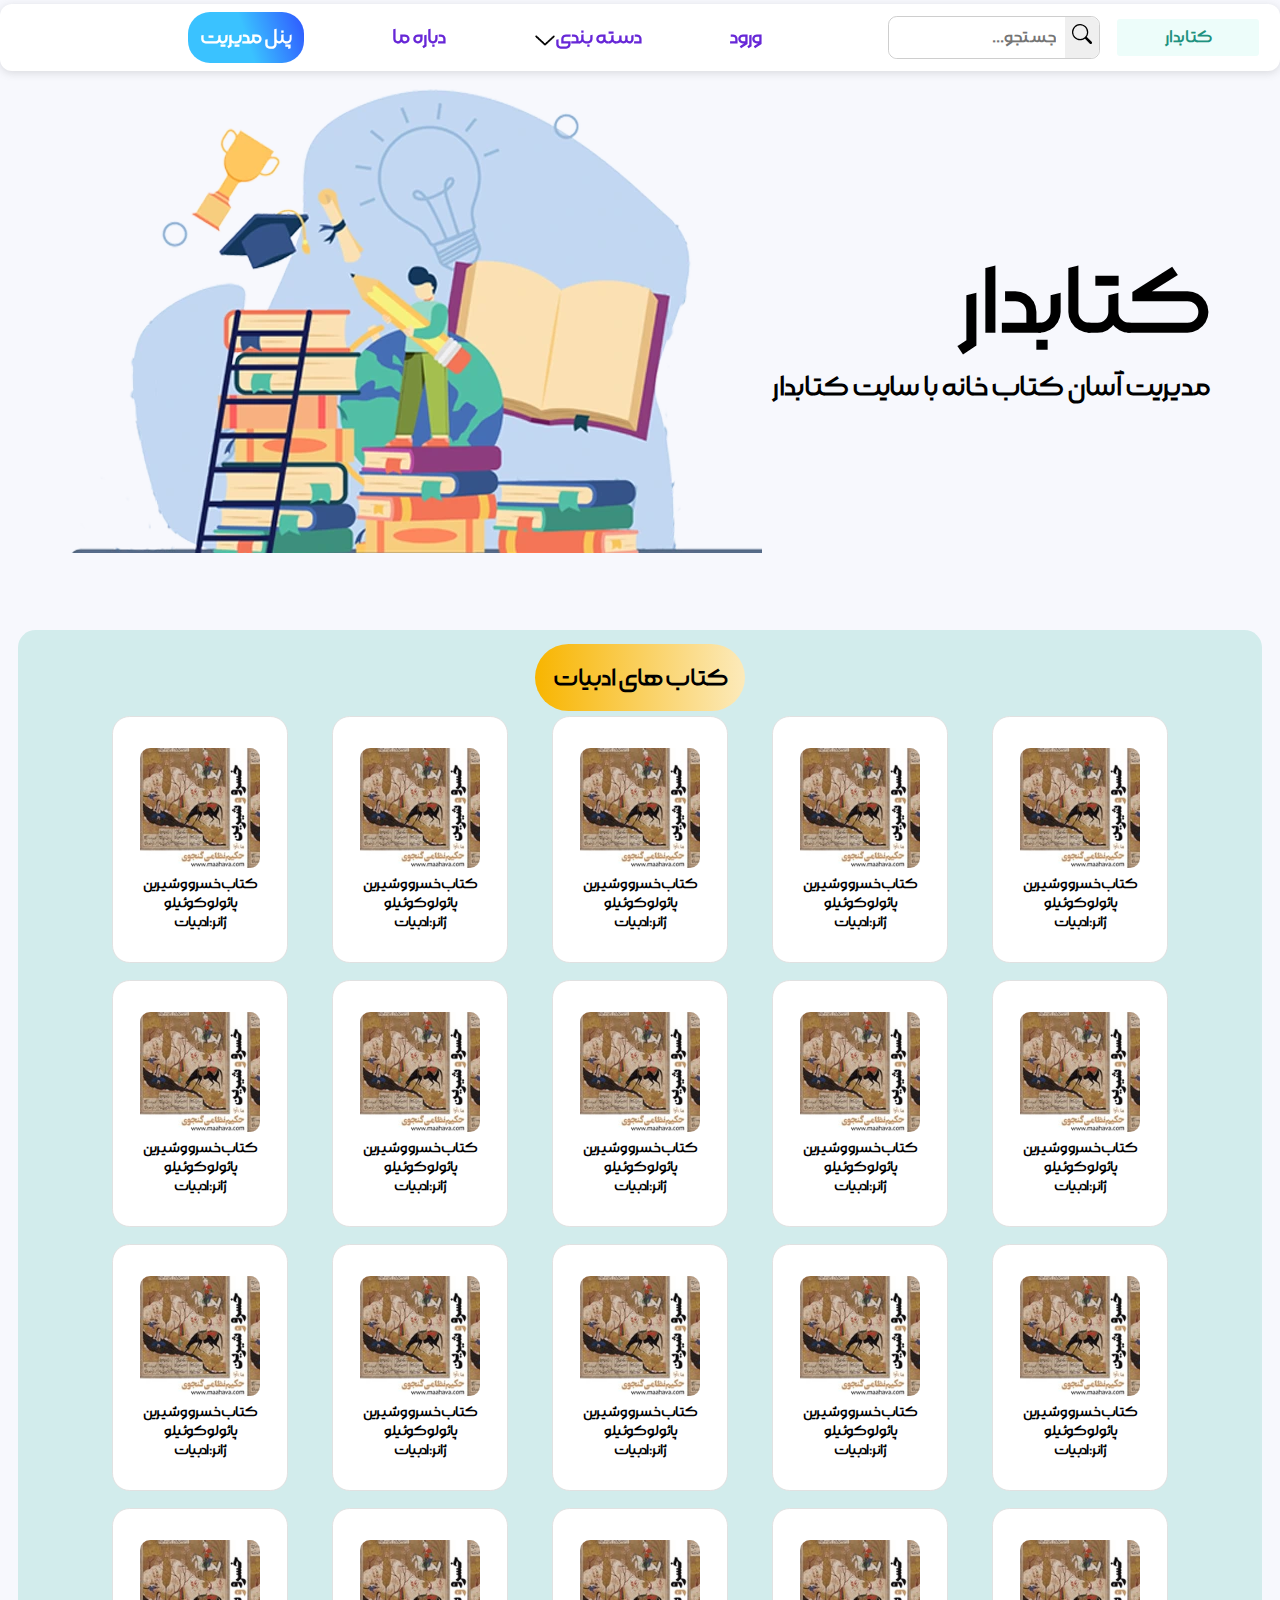
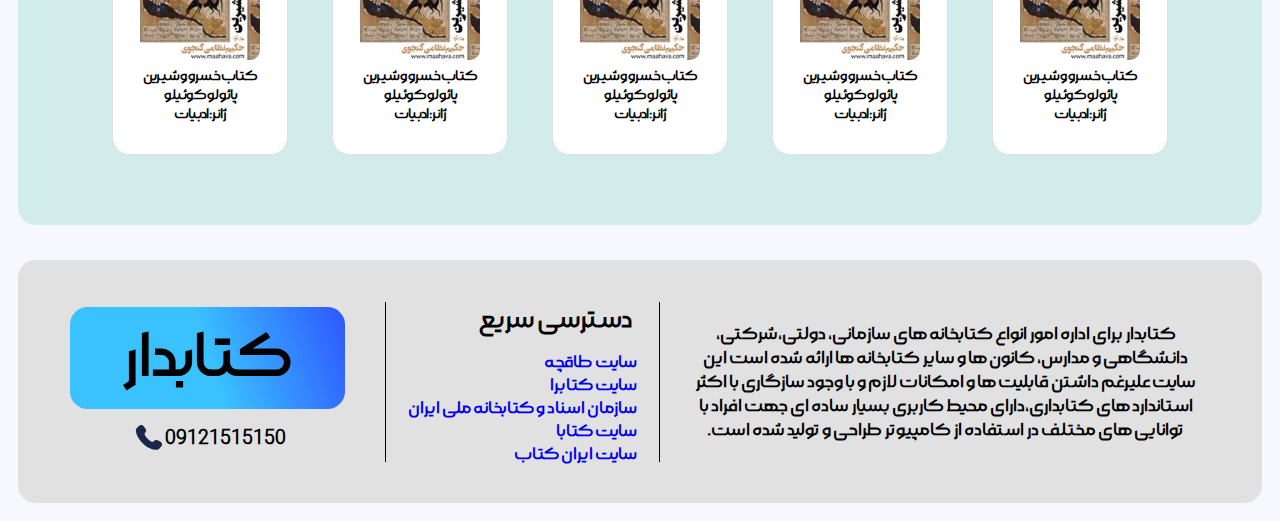
==== صفحه اصلی/seen/index.html @ 9a172f5e "ش" ====
<!DOCTYPE html>
<html lang="en">

<head>
    <meta charset="UTF-8">
    <meta http-equiv="X-UA-Compatible" content="IE=edge">
    <meta name="viewport" content="width=device-width, initial-scale=1.0">
    <title>Document</title>
    <link rel="stylesheet" href="css/style.css">
    <link rel="stylesheet" href="./font/font.css">
</head>

<body class=" body">

    <div class="container m">
        <div class="section_nav">
            <div class="left_nav d-flex sass align-items-center">
                <div class="section-log d-flex align-items-center">
                    <div class="box-img-log">
                        <!-- <img src="img/image.png" width="50" height="50" alt=""> -->
                    </div>

                </div>
            </div>
            <div class="center_nav">
                <ul class="d-flex gap-3rem align-items-center">
                    <li><a href="#" class="active">پنل مدیریت</a></li>

                    <!-- <li><a href="#">Messages</a></li> -->
                    <li><a class="aboutcolor" href="#">دباره ما</a></li>
                    <li onclick="image()" class="second aboutcolor">
                        دسته بندی
                        <div id="ganr">
                            <a href="#">تاریخی</a>
                            <a href="#">علمی</a>
                            <a href="#">فلسفه و منطق</a>
                            <a href="#">روانشناسی</a>
                            <a href="#">ادبیات </a>
                        </div>

                        <img id="img" width="21" height="17" src="./img/Screenshot 2024-12-16 193324.png" alt="">

                    </li>
                    <li><a class="aboutcolor" href="../صفحه ورود/index.html">ورود</a></li>

                </ul>
            </div>
            <div class="right_nav">
                <div class="icon">
                    <form class="icon_form">
                        <input type="text" placeholder="جستجو..." name="" id="">
                        <button class="button" type="reset">
                            <svg xmlns="http://www.w3.org/2000/svg" width="20" height="20" fill="currentColor"
                                class="bi bi-search" viewBox="0 0 16 16" id="IconChangeColor">
                                <path
                                    d="M11.742 10.344a6.5 6.5 0 1 0-1.397 1.398h-.001c.03.04.062.078.098.115l3.85 3.85a1 1 0 0 0 1.415-1.414l-3.85-3.85a1.007 1.007 0 0 0-.115-.1zM12 6.5a5.5 5.5 0 1 1-11 0 5.5 5.5 0 0 1 11 0z"
                                    id="mainIconPathAttribute" fill="#000000"></path>
                            </svg>

                        </button>
                    </form>
                </div>
                <div class="user_section">
                    <div class="status-connection">
                        کتابدار
                    </div>
                    <!-- <div class="profile_user">
                        <img src="img/team4.png" alt="">
                    </div> -->
                </div>
            </div>

            <div class="nav_mobile">
                <input type="checkbox" id="toggle_nav" hidden>
                <label for="toggle_nav" class="label_toggle_nav">
                    <span class="line line_top"></span>
                    <span class="line line_mid"></span>
                    <span class="line line_bottom"></span>
                </label>
                <ul class="list_nav_mobile">
                    <li><a href="#" class="active">پنل مدیریت</a></li>
                    <li><a href="#">Profile</a></li>

                    <li><a href="#">درباره ما</a></li>
                    <li><a href="../egister/registery.html">ثبت نام</a></li>
                </ul>
            </div>
        </div>
    </div>
    <div class="image m ">
        <div><img src="./img/1734184887346.webp" alt=""></div>
        <div>
            <h1 class="name">کتابدار</h1>
            <h1 class="tou">مدیریت آسان کتاب خانه با سایت کتابدار</h1>
        </div>
    </div>
    
    <div class="main m">
        <div class="ganr2">
            <h2><span>کتاب های ادبیات </span></h2>
            
        </div>

        <div>
            <div class="tarikhi">

                <div class="book khosroBook" >
                    <div><img src="./img/خسرو و شیرین .jpg" width="120" height="120" alt=""></div>
                    <div class="info">
                        <h4>کتاب خسرو و شیرین</h4>
                        <h4>پائولو کوئیلو</h4>
                        <h4>ژانر:ادبیات</h4>

                    </div>
                </div>
                
                <div class="book">
                    <div><img src="./img/خسرو و شیرین .jpg" width="120" height="120" alt=""></div>
                    <div class="info">
                        <h4>کتاب خسرو و شیرین</h4>
                        <h4>پائولو کوئیلو</h4>
                        <h4>ژانر:ادبیات</h4>

                    </div>
                </div>
                <div class="book">
                    <div><img src="./img/خسرو و شیرین .jpg" width="120" height="120" alt=""></div>
                    <div class="info">
                        <h4>کتاب خسرو و شیرین</h4>
                        <h4>پائولو کوئیلو</h4>
                        <h4>ژانر:ادبیات</h4>

                    </div>
                </div>
                <div class="book">
                    <div><img src="./img/خسرو و شیرین .jpg" width="120" height="120" alt=""></div>
                    <div class="info">
                        <h4>کتاب خسرو و شیرین</h4>
                        <h4>پائولو کوئیلو</h4>
                        <h4>ژانر:ادبیات</h4>

                    </div>
                </div>
                <div class="book">
                    <div><img src="./img/خسرو و شیرین .jpg" width="120" height="120" alt=""></div>
                    <div class="info">
                        <h4>کتاب خسرو و شیرین</h4>
                        <h4>پائولو کوئیلو</h4>
                        <h4>ژانر:ادبیات</h4>

                    </div>
                </div>
                <div class="book">
                    <div><img src="./img/خسرو و شیرین .jpg" width="120" height="120" alt=""></div>
                    <div class="info">
                        <h4>کتاب خسرو و شیرین</h4>
                        <h4>پائولو کوئیلو</h4>
                        <h4>ژانر:ادبیات</h4>

                    </div>
                </div>
                <div class="book">
                    <div><img src="./img/خسرو و شیرین .jpg" width="120" height="120" alt=""></div>
                    <div class="info">
                        <h4>کتاب خسرو و شیرین</h4>
                        <h4>پائولو کوئیلو</h4>
                        <h4>ژانر:ادبیات</h4>

                    </div>
                </div>
                <div class="book">
                    <div><img src="./img/خسرو و شیرین .jpg" width="120" height="120" alt=""></div>
                    <div class="info">
                        <h4>کتاب خسرو و شیرین</h4>
                        <h4>پائولو کوئیلو</h4>
                        <h4>ژانر:ادبیات</h4>

                    </div>
                </div>
                <div class="book">
                    <div><img src="./img/خسرو و شیرین .jpg" width="120" height="120" alt=""></div>
                    <div class="info">
                        <h4>کتاب خسرو و شیرین</h4>
                        <h4>پائولو کوئیلو</h4>
                        <h4>ژانر:ادبیات</h4>

                    </div>
                </div>
                <div class="book">
                    <div><img src="./img/خسرو و شیرین .jpg" width="120" height="120" alt=""></div>
                    <div class="info">
                        <h4>کتاب خسرو و شیرین</h4>
                        <h4>پائولو کوئیلو</h4>
                        <h4>ژانر:ادبیات</h4>

                    </div>
                </div>
                <div class="book">
                    <div><img src="./img/خسرو و شیرین .jpg" width="120" height="120" alt=""></div>
                    <div class="info">
                        <h4>کتاب خسرو و شیرین</h4>
                        <h4>پائولو کوئیلو</h4>
                        <h4>ژانر:ادبیات</h4>

                    </div>
                </div>
                <div class="book">
                    <div><img src="./img/خسرو و شیرین .jpg" width="120" height="120" alt=""></div>
                    <div class="info">
                        <h4>کتاب خسرو و شیرین</h4>
                        <h4>پائولو کوئیلو</h4>
                        <h4>ژانر:ادبیات</h4>

                    </div>
                </div>
                <div class="book">
                    <div><img src="./img/خسرو و شیرین .jpg" width="120" height="120" alt=""></div>
                    <div class="info">
                        <h4>کتاب خسرو و شیرین</h4>
                        <h4>پائولو کوئیلو</h4>
                        <h4>ژانر:ادبیات</h4>

                    </div>
                </div>
                <div class="book">
                    <div><img src="./img/خسرو و شیرین .jpg" width="120" height="120" alt=""></div>
                    <div class="info">
                        <h4>کتاب خسرو و شیرین</h4>
                        <h4>پائولو کوئیلو</h4>
                        <h4>ژانر:ادبیات</h4>

                    </div>
                </div>
                <div class="book">
                    <div><img src="./img/خسرو و شیرین .jpg" width="120" height="120" alt=""></div>
                    <div class="info">
                        <h4>کتاب خسرو و شیرین</h4>
                        <h4>پائولو کوئیلو</h4>
                        <h4>ژانر:ادبیات</h4>

                    </div>
                </div>
                <div class="book">
                    <div><img src="./img/خسرو و شیرین .jpg" width="120" height="120" alt=""></div>
                    <div class="info">
                        <h4>کتاب خسرو و شیرین</h4>
                        <h4>پائولو کوئیلو</h4>
                        <h4>ژانر:ادبیات</h4>

                    </div>
                </div>
                <div class="book">
                    <div><img src="./img/خسرو و شیرین .jpg" width="120" height="120" alt=""></div>
                    <div class="info">
                        <h4>کتاب خسرو و شیرین</h4>
                        <h4>پائولو کوئیلو</h4>
                        <h4>ژانر:ادبیات</h4>

                    </div>
                </div>
                <div class="book">
                    <div><img src="./img/خسرو و شیرین .jpg" width="120" height="120" alt=""></div>
                    <div class="info">
                        <h4>کتاب خسرو و شیرین</h4>
                        <h4>پائولو کوئیلو</h4>
                        <h4>ژانر:ادبیات</h4>

                    </div>
                </div>
                <div class="book">
                    <div><img src="./img/خسرو و شیرین .jpg" width="120" height="120" alt=""></div>
                    <div class="info">
                        <h4>کتاب خسرو و شیرین</h4>
                        <h4>پائولو کوئیلو</h4>
                        <h4>ژانر:ادبیات</h4>

                    </div>
                </div>
                <div class="book">
                    <div><img src="./img/خسرو و شیرین .jpg" width="120" height="120" alt=""></div>
                    <div class="info">
                        <h4>کتاب خسرو و شیرین</h4>
                        <h4>پائولو کوئیلو</h4>
                        <h4>ژانر:ادبیات</h4>

                    </div>
                </div>


            </div>
        </div>
        
    </div>
    <div dir="rtl" class="footer m">


        <div class="link">
            <div>
                <h4 class="footerabout">کتابدار برای اداره امور انواع کتابخانه های سازمانی، دولتی،شرکتی، دانشگاهی و
                    مدارس، کانون ها و سایر کتابخانه ها ارائه شده است این سایت علیرغم داشتن قابلیت ها و امکانات لازم و با
                    وجود سازگاری با اکثر استاندارد های کتابداری،دارای محیط کاربری بسیار ساده ای جهت افراد با توانایی های
                    مختلف در استفاده از کامپیوتر طراحی و تولید شده است.</h4>
            </div>
            <div class="khat"></div>
            <div>
                <ul>
                    <h2>دسترسی سریع</h2>
                    <li><a href="https://taaghche.com/">سایت طاقچه</a></li>
                    <li><a href="https://www.ketabrah.ir/">سایت کتابرا</a></li>
                    <li><a href="https://www.nlai.ir/">سازمان اسناد و کتابخانه ملی ایران</a></li>
                    <li><a href="https://ketabaa.ir/">سایت کتابا</a></li>
                    <li><a href="https://www.iranketab.ir/">سایت ایران کتاب</a></li>
                </ul>
            </div>
            <div class="khat"></div>
            <div>
                <div class="ketabdar">کتابدار</div>
                <div id="tell">
                    <?xml version="1.0" encoding="utf-8"?><!-- Uploaded to: SVG Repo, www.svgrepo.com, Generator: SVG Repo Mixer Tools -->
                    <svg width="35px" height="35px" viewBox="0 0 24 24" fill="none" xmlns="http://www.w3.org/2000/svg">
                        <path
                            d="M16.5562 12.9062L16.1007 13.359C16.1007 13.359 15.0181 14.4355 12.0631 11.4972C9.10812 8.55901 10.1907 7.48257 10.1907 7.48257L10.4775 7.19738C11.1841 6.49484 11.2507 5.36691 10.6342 4.54348L9.37326 2.85908C8.61028 1.83992 7.13596 1.70529 6.26145 2.57483L4.69185 4.13552C4.25823 4.56668 3.96765 5.12559 4.00289 5.74561C4.09304 7.33182 4.81071 10.7447 8.81536 14.7266C13.0621 18.9492 17.0468 19.117 18.6763 18.9651C19.1917 18.9171 19.6399 18.6546 20.0011 18.2954L21.4217 16.883C22.3806 15.9295 22.1102 14.2949 20.8833 13.628L18.9728 12.5894C18.1672 12.1515 17.1858 12.2801 16.5562 12.9062Z"
                            fill="#1C274C" />
                    </svg>
                    <div>
                        09121515150
                    </div>
                </div>
            </div>
        </div>
    </div>
    <div class="book_information">
        <div class="information">
            <h1>تاریخ بیهقی</h1>
            <h2>نام کتاب : تاریخ بیهقی</h2>
            <h2>نویسنده : ابوالفضل بیهقی</h2>
            <h2>تعداد صفحات : ۲۰۰</h2>
            <h2>انتشارات:انتشارات نیستان هنر</h2>
            <h2>دسته‌بندی:داستان تاریخی، تاریخ ایران پس از اسلام</h2>
        </div>
        <div class="login-img">
            <img src="img/خسرو و شیرین .jpg" width="200" height="200" alt="">
        </div>
    </div>
    <script src="./javascript/script.js"></script>
</body>

</html>
---- صفحه اصلی/seen/css/style.css ----
* {
    margin: 0;
    padding: 0;
    box-sizing: border-box;
    font-family: "moraba";
    font-weight: bold;
    font-size: 1.1rem;
}

.center_nav ul li a,
ul {
    font-size: 1.3rem;
}

.center_nav ul li {
    font-size: 1.3rem;
}

#ganr {
    opacity: 0%;
}

.genra {
    position: relative;
}

.genra:hover div {
    opacity: 100%;
}

.genra div {
    position: absolute;
    margin-top: .2rem;
    opacity: 0;
    display: flex;
    pointer-events: visible;
    visibility: collapse;
    justify-content: space-between;
    flex-direction: column;

}

.ul-color a {
    direction: rtl;
    padding: .5rem;
    border-radius: 1rem;
    margin-bottom: 1rem;
}

.ul-color {
    background-color: #fff;
    box-shadow: 10px 10px 12px rgba(0, 0, 0, 0.1);
}

.genra div a {
    margin-bottom: .2rem;
}



.body {
    font-family: Arial, Helvetica, sans-serif;
    background-color: #f7f8fd;
}


a {

    text-decoration: none;
}

ul {
    list-style-type: none;
}

.container {
    max-width: 1300px;
    margin: 0 auto;
    position: fixed;
    right: 0;
    top: 0;
    left: 0;
}

.active {
    background-image: linear-gradient(71deg, #3ac2ff 50%, #2f56ff);
    color: #fff;
    padding: 12px;
    border-radius: 22px;
    font-weight: bold;
}

.image {
    display: flex;
    justify-content: space-between;
    align-items: center;
    margin: 5rem 4rem 4rem 4rem;
    /* gap: 16rem; */
    direction: rtl;
    flex-direction: row-reverse;
}

.button {
    padding: 7px;
    outline: none;
    border: none;
    /* background: rgb(161, 226, 239); */
    border-start-start-radius: .5rem;
    border-end-start-radius: .5rem;
}

.icon_form {
    display: flex;
    align-items: center;

    flex-direction: row-reverse;
}

.icon_form input {
    outline: none;
    border: none;
    padding: .5rem;
    /* background: rgb(161, 226, 239); */
    border-start-end-radius: .5rem;
    border-end-end-radius: .5rem;
    width: 10rem;
}

.section_nav {
    display: flex;
    align-items: center;
    justify-content: space-between;
    flex-direction: row-reverse;
    width: 100%;
    background-color: #fff;
    margin-top: .25rem;
    border-radius: 12px;
    box-shadow: 0 2px 8px 0 rgba(99, 99, 99, 0.2);
    padding: 12px 12px;
    /* flex-wrap: wrap; */
    direction: rtl;
}

.left_nav {
    height: 100%;
}

.box-img-log {
    min-width: 50px;
}

.gap-3rem {
    gap: 5rem;
}

.d-flex {
    display: flex;
}

.align-items-center {
    align-items: center;

}


.center_nav ul {
    justify-content: space-between;
    height: 100%;
    flex-direction: row-reverse;
}

.right_nav {
    justify-content: end;
    display: flex;
    align-items: center;
    flex-direction: row-reverse;
    /* justify-content: space-between; */
    /* gap: 2rem; */
}

.group_icon {
    gap: 2.5rem;
    display: flex;
    margin-right: 2rem;
}

.user_section {
    display: flex;
    align-items: center;
    gap: 1rem;
    padding-right: .5rem;
}

.status-connection {
    width: 142px;
    background-color: #edfdfa;
    padding: 0.4rem;
    border-radius: 3px;
    text-align: center;
    color: #1f927f;

}

.name {
    font-size: 6rem;
}

.tou {
    font-size: 1.8rem;
}

.icon {
    border: .5px solid #cecece;
    margin-right: 1rem;
    border-radius: .5rem;
    direction: rtl;
}


#toggle_nav:checked+label+ul {
    transform: translateX(0);
    -webkit-transform: translateX(0);
    -moz-transform: translateX(0);
    -ms-transform: translateX(0);
    -o-transform: translateX(0);
}

#toggle_nav:checked+label span:first-child {
    transform: rotate(127deg);
    position: relative;
    top: -4px;
}

#toggle_nav:checked+label span.line_mid {
    transform: translateX(10px);
    opacity: 0;

}

#toggle_nav:checked+label span:last-child {
    position: relative;
    top: -15px;
    transform: rotate(58deg);

}

@media screen and (max-width:999px) {
    .box-img-log {
        min-width: 36px;
    }

    /* .section-log {
        font-size: 0.9rem;
    } */

    .center_nav ul li a {
        font-size: 1.4rem;
    }

    .active {
        padding: 6px;
    }

    .group_icon a svg {
        width: 13px;
    }

    .status-connection {
        width: 57px;
        padding: 0.2rem;
        font-size: 0.8rem;
    }

    .profile_user {
        width: 40px;
        height: 40px;
    }

    .section_nav {
        grid-template-columns: 3% 42% 24%;
    }
}

@media screen and (min-width:770px) {
    .nav_mobile {
        display: none;
    }

}

@media screen and (max-width:770px) {
    .center_nav {
        display: none;
    }

    .icon_form input {
        width: 22rem;
    }

    .box-img-log {
        min-width: 27px;
    }


    .group_icon a svg {
        width: 10px;
    }

    .group_icon {
        gap: 1.4rem;
        margin-right: 1rem;
    }

    .status-connection {
        width: 46px;
        /* font-size: 0.5rem; */
    }

    .section_nav {
        padding: 1rem;
    }

    .list_nav_mobile {
        position: fixed;
        left: 0;
        background-color: #fff;
        height: 100%;
        top: 0;
        width: 150px;
        transform: translateX(-350px);
        transition: all 250ms ease-out;

        padding: 1rem 0 1rem 1rem;
        display: flex;
        flex-direction: column;
        justify-content: flex-start;
        gap: 2.5rem;
        text-align: left;
        overflow-x: hidden;
    }

    .line {
        border-bottom: 2px solid;
        width: 14px;
        display: block;
        margin-bottom: 3px;
        transition: all 260ms ease-out;

    }

    .section_nav {
        grid-template-columns: 3% 89% 3%;
    }

    .label_toggle_nav {
        position: relative;

    }
}

@media screen and (max-width:860px) {
    .center_nav ul li a {
        font-size: 1rem;
    }
}

@media screen and (max-width:600px) {
    .icon_form input {
        width: 15rem;
    }
}

@media screen and (max-width:500px) {
    .icon_form input {
        width: 8rem;
    }
}

@media screen and (max-width:375px) {
    .icon_form input {
        width: 6rem;
    }
}

@media screen and (max-width:320px) {
    .icon_form input {
        width: 4.5rem;
    }
}

@media screen and (max-width:1134px) {
    .gap-3rem {
        gap: 3rem;
    }
}

@media screen and (max-width:376px) {
    .sass {
        display: none;
    }

    .icon_form input {
        width: 12rem;
    }
}

@media screen and (max-width:321px) {
    .icon_form input {
        width: 8rem;
    }
}


.main {
    margin-top: 5rem;
    direction: rtl;
    display: flex;
    flex-direction: column;
    align-items: center;
    justify-content: center;
    height: auto;

}

.tarikhi {
    display: flex;
    width: 60rem;
    height: auto;
    margin-bottom: 4rem;
    align-items: center;
    flex-wrap: wrap;
    gap: 1rem;
    justify-content: space-between;
}

.siyasi {
    width: 60rem;
    height: 15rem;
    margin-bottom: 4rem;

}

.elmi {
    width: 60rem;
    height: 15rem;
    margin-bottom: 4rem;

}

.book {
    background-color: #fff;
    width: 10rem;
    height: 14rem;
    border-radius: 1rem;
    border: .5px solid #e1e1e1;
    display: flex;
    flex-direction: column;
    align-items: center;

    justify-content: center;
    transition: all 200ms ease-in-out;
}

.book:hover {
    background-color: #a7b5f0;
}

.book div img {
    border-radius: 10px;
}

.info h4 {
    font-size: 16px;
    transition: all 200ms ease-in-out;
    text-align: center;
}

.book:hover .info h4 {
    font-size: 17px;
}

.star {
    display: flex;
    justify-content: center;
    align-items: center;
}

.ganr2 {
    display: flex;
    align-items: center;
    justify-content: space-between;
    margin-bottom: 1rem;
}

.ganr2 h2 span {
    background-image: linear-gradient(to right, #f8b500, #fceabb);
    margin-bottom: 3rem;
    padding: 1rem;
    border-radius: 2rem;
    font-size: 27px;

}











.ketabdar {
    font-size: 4rem;
    background-image: linear-gradient(71deg, #3ac2ff 50%, #2f56ff);
    padding: .5rem 3rem;
    border-radius: 1rem;
    margin: 0 1rem;
}

.footer {
    margin: 0 1rem 1rem;
    background-color: #e1e1e1;
    border-radius: 1rem;
    padding: 2rem;
}


.footerabout {
    text-align: center;
    margin-top: 1rem;
    margin-bottom: 1rem;
    margin-right: 1rem;
    width: 30rem;
    font-size: 20px;
    color: #000;
    padding: .5rem;
    transition: all 500ms ease-in-out;
    border-radius: .25rem;
    /* word-spacing: 4px; */
    /* line-height: 37px; */
}

#ganr {
    transition: all 500ms ease-in-out;
}

#img {
    transition: all 500ms ease;
}

.footerabout:hover {
    background-color: #9bccf4;
    color: #000;
}

.khat {
    width: 1px;
    height: 160px;
    background-color: black;
}

.link {
    display: flex;
    align-items: center;
    justify-content: space-between;
}

.link div ul h2 {
    margin-bottom: .5rem;
    font-size: 1.7rem;
}

.main {
    background-color: #d2ecec;
    padding-top: 1.5rem;
    border-radius: 1rem;
    margin: 2rem 1rem;
}

#tell {
    display: flex;
    align-items: center;
    flex-direction: row-reverse;
    justify-content: center;
    margin-top: .75rem;
}



.second {
    display: flex;
    align-items: center;
    cursor: pointer;

}

.second div {
    background-color: #9bccf4;
    display: flex;
    flex-direction: column;
    position: absolute;
    top: 60px;
    right: 625px;
    padding: 0 .5rem 0 2rem;
    border-radius: .5rem;

}

.aboutcolor {
    color: #6727d7;
}




.book_information {
    /* background-color: goldenrod; */
    width: 54%;
    max-width: 1200px;
    height: 430px;
    display: none;
    align-items: center;
    border-radius: 20px;
    border: 5px solid #fff;
    overflow: hidden;
}

.book_information div {
    width: 70%;
    height: 100%;
    display: flex;
    align-items: center;
    justify-content: center;
    flex-direction: column;
    /* background-color: rgb(0, 0, 0 , -0.4); */
}

.book_information form h1 {
    color: #FFF;
    margin-bottom: 3rem;
}

.login-img {
    width: 30%;
    display: flex;
    align-items: center;
    justify-content: center;
    height: 100%;
    /* background-color: #fff; */
}

.login-img img {
    object-fit: cover;
    border-radius: 1rem;
}

.book_information .information h1,
h2 {
    /* background-color: #FFF; */
    border-radius: .25rem;
    padding: 5px;
    font-size: 18px;
}

.book_information .information h1 {
    font-size: 30px;
}

.book_information .information {
    gap: 1rem;
}

.information {

    margin-right: 1.5rem;
}

.bodyA {

    background-image: url(../img/image.jpg);
    width: 100%;
    background-size: cover;
    background-position: 0 40%;
    background-repeat: no-repeat;
    background-origin: border-box;
    background-clip: border-box;
    box-sizing: border-box;

    background-attachment: fixed;
    display: flex;
    align-items: center;
    justify-content: center;
    height: 100vh;



}
---- صفحه اصلی/seen/font/font.css ----
@font-face {
    font-family: "Dana";
    src: url(./Dana/woff2/DanaFaNum-Medium.woff2);
}
@font-face {
    font-family: "moraba";
    src: url(./Morabba/woff2/Morabba-Light.woff2);
}
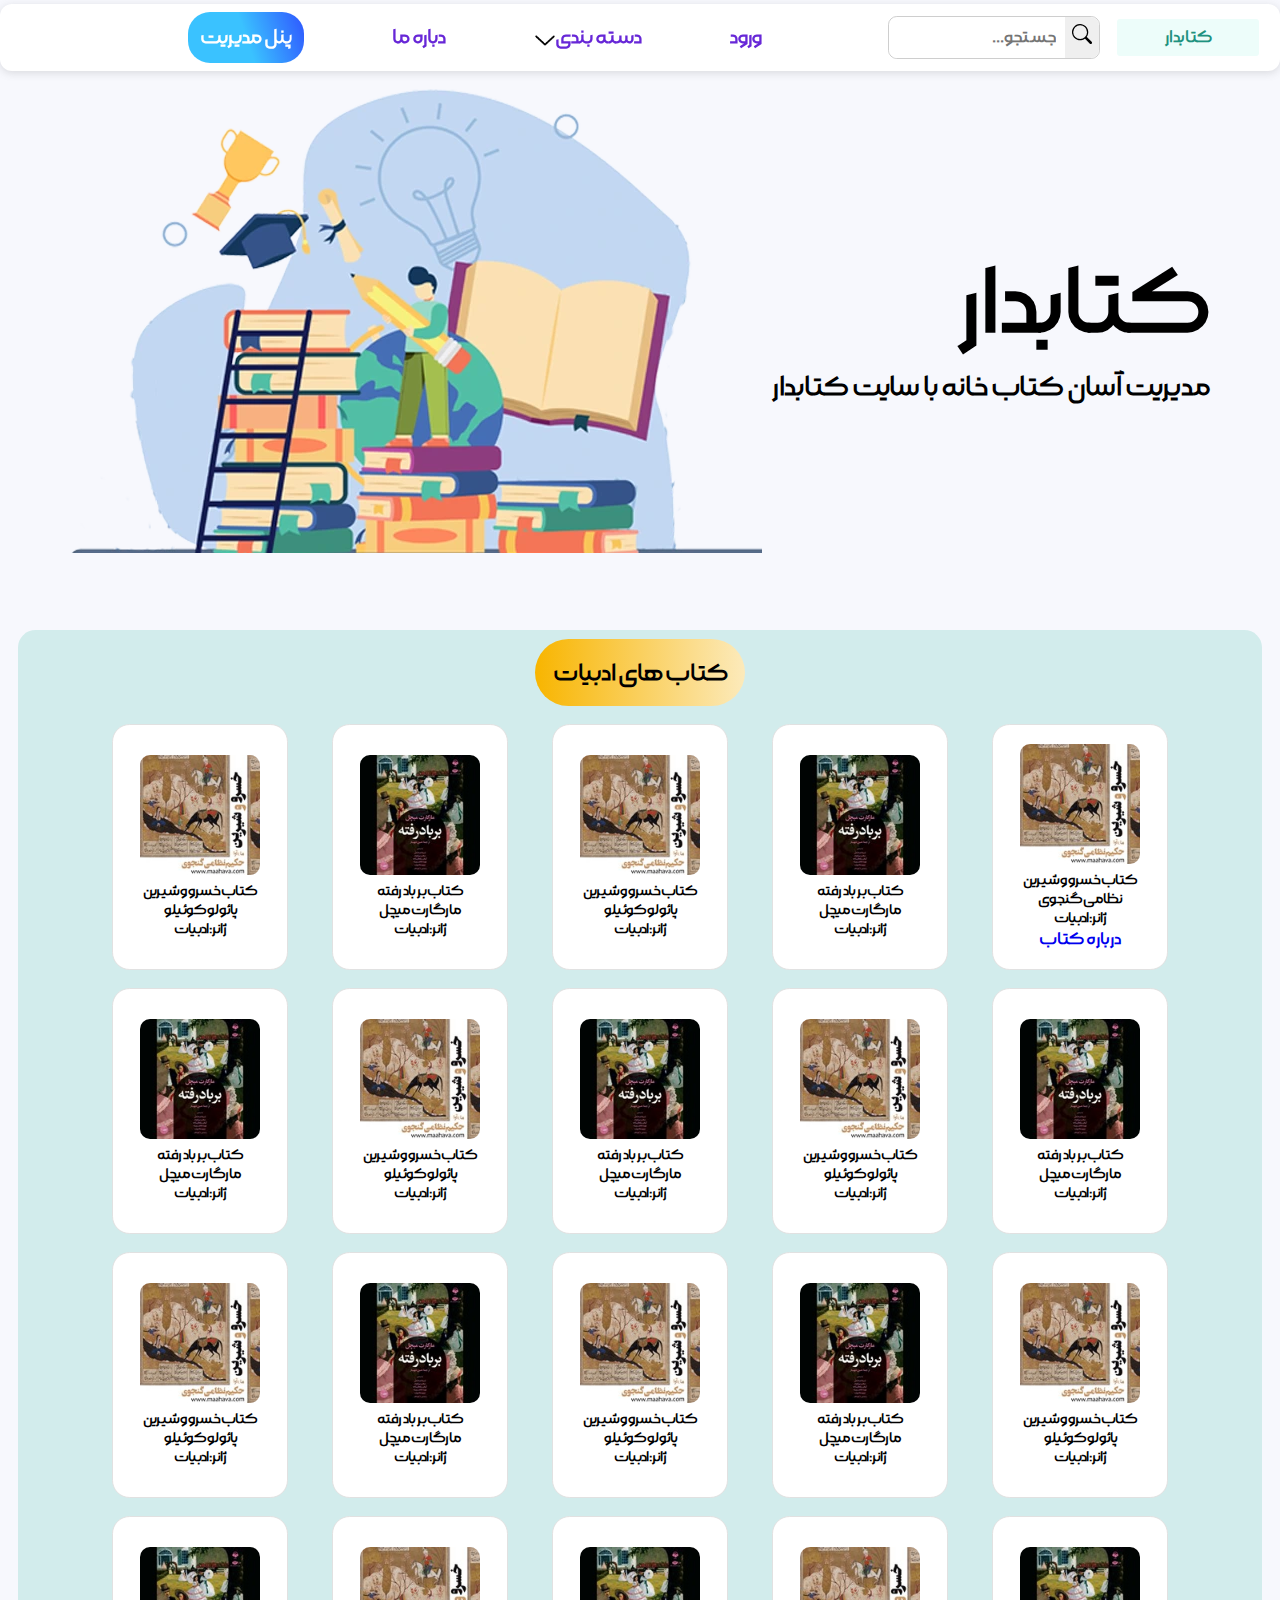
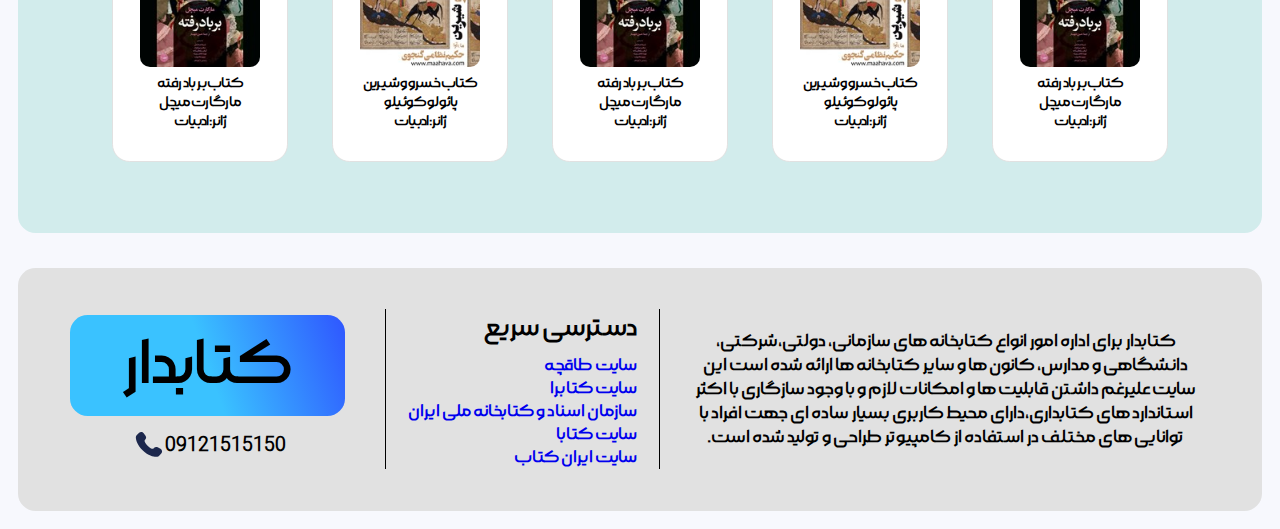
==== commit eb14e396: "html-css" ====
--- a/صفحه اصلی/seen/index.html
+++ b/صفحه اصلی/seen/index.html
@@ -94,202 +94,202 @@
             <h1 class="tou">مدیریت آسان کتاب خانه با سایت کتابدار</h1>
         </div>
     </div>
-    
+
     <div class="main m">
         <div class="ganr2">
             <h2><span>کتاب های ادبیات </span></h2>
-            
+
         </div>
 
         <div>
             <div class="tarikhi">
 
-                <div class="book khosroBook" >
-                    <div><img src="./img/خسرو و شیرین .jpg" width="120" height="120" alt=""></div>
-                    <div class="info">
-                        <h4>کتاب خسرو و شیرین</h4>
-                        <h4>پائولو کوئیلو</h4>
-                        <h4>ژانر:ادبیات</h4>
-
-                    </div>
-                </div>
-                
-                <div class="book">
-                    <div><img src="./img/خسرو و شیرین .jpg" width="120" height="120" alt=""></div>
-                    <div class="info">
-                        <h4>کتاب خسرو و شیرین</h4>
-                        <h4>پائولو کوئیلو</h4>
-                        <h4>ژانر:ادبیات</h4>
-
-                    </div>
-                </div>
-                <div class="book">
-                    <div><img src="./img/خسرو و شیرین .jpg" width="120" height="120" alt=""></div>
-                    <div class="info">
-                        <h4>کتاب خسرو و شیرین</h4>
-                        <h4>پائولو کوئیلو</h4>
-                        <h4>ژانر:ادبیات</h4>
-
-                    </div>
-                </div>
-                <div class="book">
-                    <div><img src="./img/خسرو و شیرین .jpg" width="120" height="120" alt=""></div>
-                    <div class="info">
-                        <h4>کتاب خسرو و شیرین</h4>
-                        <h4>پائولو کوئیلو</h4>
-                        <h4>ژانر:ادبیات</h4>
-
-                    </div>
-                </div>
-                <div class="book">
-                    <div><img src="./img/خسرو و شیرین .jpg" width="120" height="120" alt=""></div>
-                    <div class="info">
-                        <h4>کتاب خسرو و شیرین</h4>
-                        <h4>پائولو کوئیلو</h4>
-                        <h4>ژانر:ادبیات</h4>
-
-                    </div>
-                </div>
-                <div class="book">
-                    <div><img src="./img/خسرو و شیرین .jpg" width="120" height="120" alt=""></div>
-                    <div class="info">
-                        <h4>کتاب خسرو و شیرین</h4>
-                        <h4>پائولو کوئیلو</h4>
-                        <h4>ژانر:ادبیات</h4>
-
-                    </div>
-                </div>
-                <div class="book">
-                    <div><img src="./img/خسرو و شیرین .jpg" width="120" height="120" alt=""></div>
-                    <div class="info">
-                        <h4>کتاب خسرو و شیرین</h4>
-                        <h4>پائولو کوئیلو</h4>
-                        <h4>ژانر:ادبیات</h4>
-
-                    </div>
-                </div>
-                <div class="book">
-                    <div><img src="./img/خسرو و شیرین .jpg" width="120" height="120" alt=""></div>
-                    <div class="info">
-                        <h4>کتاب خسرو و شیرین</h4>
-                        <h4>پائولو کوئیلو</h4>
-                        <h4>ژانر:ادبیات</h4>
-
-                    </div>
-                </div>
-                <div class="book">
-                    <div><img src="./img/خسرو و شیرین .jpg" width="120" height="120" alt=""></div>
-                    <div class="info">
-                        <h4>کتاب خسرو و شیرین</h4>
-                        <h4>پائولو کوئیلو</h4>
-                        <h4>ژانر:ادبیات</h4>
-
-                    </div>
-                </div>
-                <div class="book">
-                    <div><img src="./img/خسرو و شیرین .jpg" width="120" height="120" alt=""></div>
-                    <div class="info">
-                        <h4>کتاب خسرو و شیرین</h4>
-                        <h4>پائولو کوئیلو</h4>
-                        <h4>ژانر:ادبیات</h4>
-
-                    </div>
-                </div>
-                <div class="book">
-                    <div><img src="./img/خسرو و شیرین .jpg" width="120" height="120" alt=""></div>
-                    <div class="info">
-                        <h4>کتاب خسرو و شیرین</h4>
-                        <h4>پائولو کوئیلو</h4>
-                        <h4>ژانر:ادبیات</h4>
-
-                    </div>
-                </div>
-                <div class="book">
-                    <div><img src="./img/خسرو و شیرین .jpg" width="120" height="120" alt=""></div>
-                    <div class="info">
-                        <h4>کتاب خسرو و شیرین</h4>
-                        <h4>پائولو کوئیلو</h4>
-                        <h4>ژانر:ادبیات</h4>
-
-                    </div>
-                </div>
-                <div class="book">
-                    <div><img src="./img/خسرو و شیرین .jpg" width="120" height="120" alt=""></div>
-                    <div class="info">
-                        <h4>کتاب خسرو و شیرین</h4>
-                        <h4>پائولو کوئیلو</h4>
-                        <h4>ژانر:ادبیات</h4>
-
-                    </div>
-                </div>
-                <div class="book">
-                    <div><img src="./img/خسرو و شیرین .jpg" width="120" height="120" alt=""></div>
-                    <div class="info">
-                        <h4>کتاب خسرو و شیرین</h4>
-                        <h4>پائولو کوئیلو</h4>
-                        <h4>ژانر:ادبیات</h4>
-
-                    </div>
-                </div>
-                <div class="book">
-                    <div><img src="./img/خسرو و شیرین .jpg" width="120" height="120" alt=""></div>
-                    <div class="info">
-                        <h4>کتاب خسرو و شیرین</h4>
-                        <h4>پائولو کوئیلو</h4>
-                        <h4>ژانر:ادبیات</h4>
-
-                    </div>
-                </div>
-                <div class="book">
-                    <div><img src="./img/خسرو و شیرین .jpg" width="120" height="120" alt=""></div>
-                    <div class="info">
-                        <h4>کتاب خسرو و شیرین</h4>
-                        <h4>پائولو کوئیلو</h4>
-                        <h4>ژانر:ادبیات</h4>
-
-                    </div>
-                </div>
-                <div class="book">
-                    <div><img src="./img/خسرو و شیرین .jpg" width="120" height="120" alt=""></div>
-                    <div class="info">
-                        <h4>کتاب خسرو و شیرین</h4>
-                        <h4>پائولو کوئیلو</h4>
-                        <h4>ژانر:ادبیات</h4>
-
-                    </div>
-                </div>
-                <div class="book">
-                    <div><img src="./img/خسرو و شیرین .jpg" width="120" height="120" alt=""></div>
-                    <div class="info">
-                        <h4>کتاب خسرو و شیرین</h4>
-                        <h4>پائولو کوئیلو</h4>
-                        <h4>ژانر:ادبیات</h4>
-
-                    </div>
-                </div>
-                <div class="book">
-                    <div><img src="./img/خسرو و شیرین .jpg" width="120" height="120" alt=""></div>
-                    <div class="info">
-                        <h4>کتاب خسرو و شیرین</h4>
-                        <h4>پائولو کوئیلو</h4>
-                        <h4>ژانر:ادبیات</h4>
-
-                    </div>
-                </div>
-                <div class="book">
-                    <div><img src="./img/خسرو و شیرین .jpg" width="120" height="120" alt=""></div>
-                    <div class="info">
-                        <h4>کتاب خسرو و شیرین</h4>
-                        <h4>پائولو کوئیلو</h4>
-                        <h4>ژانر:ادبیات</h4>
-
-                    </div>
-                </div>
-
-
-            </div>
-        </div>
-        
+                <div class="book ">
+                    <div><img src="./img/خسرو و شیرین .jpg" width="120" height="120" alt=""></div>
+                    <div class="info">
+                        <h4>کتاب خسرو و شیرین</h4>
+                        <h4>نظامی گنجوی</h4>
+                        <h4>ژانر:ادبیات</h4>
+                        <h4><a href="./خسرو و شیرین/index.html">درباره کتاب</a></h4>
+                    </div>
+                </div>
+
+                <div class="book ">
+                    <div><img src="./img/بر باد رفته.jpg" width="120" height="120" alt=""></div>
+                    <div class="info">
+                        <h4>کتاب بر باد رفته</h4>
+                        <h4>مارگارت میچل</h4>
+                        <h4>ژانر:ادبیات</h4>
+
+                    </div>
+                </div>
+                <div class="book">
+                    <div><img src="./img/خسرو و شیرین .jpg" width="120" height="120" alt=""></div>
+                    <div class="info">
+                        <h4>کتاب خسرو و شیرین</h4>
+                        <h4>پائولو کوئیلو</h4>
+                        <h4>ژانر:ادبیات</h4>
+
+                    </div>
+                </div>
+                <div class="book">
+                    <div><img src="./img/بر باد رفته.jpg" width="120" height="120" alt=""></div>
+                    <div class="info">
+                        <h4>کتاب بر باد رفته</h4>
+                        <h4>مارگارت میچل</h4>
+                        <h4>ژانر:ادبیات</h4>
+
+                    </div>
+                </div>
+                <div class="book">
+                    <div><img src="./img/خسرو و شیرین .jpg" width="120" height="120" alt=""></div>
+                    <div class="info">
+                        <h4>کتاب خسرو و شیرین</h4>
+                        <h4>پائولو کوئیلو</h4>
+                        <h4>ژانر:ادبیات</h4>
+
+                    </div>
+                </div>
+                <div class="book">
+                    <div><img src="./img/بر باد رفته.jpg" width="120" height="120" alt=""></div>
+                    <div class="info">
+                        <h4>کتاب بر باد رفته</h4>
+                        <h4>مارگارت میچل</h4>
+                        <h4>ژانر:ادبیات</h4>
+
+                    </div>
+                </div>
+                <div class="book">
+                    <div><img src="./img/خسرو و شیرین .jpg" width="120" height="120" alt=""></div>
+                    <div class="info">
+                        <h4>کتاب خسرو و شیرین</h4>
+                        <h4>پائولو کوئیلو</h4>
+                        <h4>ژانر:ادبیات</h4>
+
+                    </div>
+                </div>
+                <div class="book">
+                    <div><img src="./img/بر باد رفته.jpg" width="120" height="120" alt=""></div>
+                    <div class="info">
+                        <h4>کتاب بر باد رفته</h4>
+                        <h4>مارگارت میچل</h4>
+                        <h4>ژانر:ادبیات</h4>
+
+                    </div>
+                </div>
+                <div class="book">
+                    <div><img src="./img/خسرو و شیرین .jpg" width="120" height="120" alt=""></div>
+                    <div class="info">
+                        <h4>کتاب خسرو و شیرین</h4>
+                        <h4>پائولو کوئیلو</h4>
+                        <h4>ژانر:ادبیات</h4>
+
+                    </div>
+                </div>
+                <div class="book">
+                    <div><img src="./img/بر باد رفته.jpg" width="120" height="120" alt=""></div>
+                    <div class="info">
+                        <h4>کتاب بر باد رفته</h4>
+                        <h4>مارگارت میچل</h4>
+                        <h4>ژانر:ادبیات</h4>
+
+                    </div>
+                </div>
+                <div class="book">
+                    <div><img src="./img/خسرو و شیرین .jpg" width="120" height="120" alt=""></div>
+                    <div class="info">
+                        <h4>کتاب خسرو و شیرین</h4>
+                        <h4>پائولو کوئیلو</h4>
+                        <h4>ژانر:ادبیات</h4>
+
+                    </div>
+                </div>
+                <div class="book">
+                    <div><img src="./img/بر باد رفته.jpg" width="120" height="120" alt=""></div>
+                    <div class="info">
+                        <h4>کتاب بر باد رفته</h4>
+                        <h4>مارگارت میچل</h4>
+                        <h4>ژانر:ادبیات</h4>
+
+                    </div>
+                </div>
+                <div class="book">
+                    <div><img src="./img/خسرو و شیرین .jpg" width="120" height="120" alt=""></div>
+                    <div class="info">
+                        <h4>کتاب خسرو و شیرین</h4>
+                        <h4>پائولو کوئیلو</h4>
+                        <h4>ژانر:ادبیات</h4>
+
+                    </div>
+                </div>
+                <div class="book">
+                    <div><img src="./img/بر باد رفته.jpg" width="120" height="120" alt=""></div>
+                    <div class="info">
+                        <h4>کتاب بر باد رفته</h4>
+                        <h4>مارگارت میچل</h4>
+                        <h4>ژانر:ادبیات</h4>
+
+                    </div>
+                </div>
+                <div class="book">
+                    <div><img src="./img/خسرو و شیرین .jpg" width="120" height="120" alt=""></div>
+                    <div class="info">
+                        <h4>کتاب خسرو و شیرین</h4>
+                        <h4>پائولو کوئیلو</h4>
+                        <h4>ژانر:ادبیات</h4>
+
+                    </div>
+                </div>
+                <div class="book">
+                    <div><img src="./img/بر باد رفته.jpg" width="120" height="120" alt=""></div>
+                    <div class="info">
+                        <h4>کتاب بر باد رفته</h4>
+                        <h4>مارگارت میچل</h4>
+                        <h4>ژانر:ادبیات</h4>
+
+                    </div>
+                </div>
+                <div class="book">
+                    <div><img src="./img/خسرو و شیرین .jpg" width="120" height="120" alt=""></div>
+                    <div class="info">
+                        <h4>کتاب خسرو و شیرین</h4>
+                        <h4>پائولو کوئیلو</h4>
+                        <h4>ژانر:ادبیات</h4>
+
+                    </div>
+                </div>
+                <div class="book">
+                    <div><img src="./img/بر باد رفته.jpg" width="120" height="120" alt=""></div>
+                    <div class="info">
+                        <h4>کتاب بر باد رفته</h4>
+                        <h4>مارگارت میچل</h4>
+                        <h4>ژانر:ادبیات</h4>
+
+                    </div>
+                </div>
+                <div class="book">
+                    <div><img src="./img/خسرو و شیرین .jpg" width="120" height="120" alt=""></div>
+                    <div class="info">
+                        <h4>کتاب خسرو و شیرین</h4>
+                        <h4>پائولو کوئیلو</h4>
+                        <h4>ژانر:ادبیات</h4>
+
+                    </div>
+                </div>
+                <div class="book">
+                    <div><img src="./img/بر باد رفته.jpg" width="120" height="120" alt=""></div>
+                    <div class="info">
+                        <h4>کتاب بر باد رفته</h4>
+                        <h4>مارگارت میچل</h4>
+                        <h4>ژانر:ادبیات</h4>
+
+                    </div>
+                </div>
+
+
+            </div>
+        </div>
+
     </div>
     <div dir="rtl" class="footer m">
 
@@ -329,19 +329,9 @@
             </div>
         </div>
     </div>
-    <div class="book_information">
-        <div class="information">
-            <h1>تاریخ بیهقی</h1>
-            <h2>نام کتاب : تاریخ بیهقی</h2>
-            <h2>نویسنده : ابوالفضل بیهقی</h2>
-            <h2>تعداد صفحات : ۲۰۰</h2>
-            <h2>انتشارات:انتشارات نیستان هنر</h2>
-            <h2>دسته‌بندی:داستان تاریخی، تاریخ ایران پس از اسلام</h2>
-        </div>
-        <div class="login-img">
-            <img src="img/خسرو و شیرین .jpg" width="200" height="200" alt="">
-        </div>
-    </div>
+
+
+
     <script src="./javascript/script.js"></script>
 </body>
 
--- a/صفحه اصلی/seen/css/style.css
+++ b/صفحه اصلی/seen/css/style.css
@@ -489,7 +489,7 @@
     display: flex;
     align-items: center;
     justify-content: space-between;
-    margin-bottom: 1rem;
+    margin-bottom: 2rem;
 }
 
 .ganr2 h2 span {
@@ -615,85 +615,3 @@
 
 
 
-.book_information {
-    /* background-color: goldenrod; */
-    width: 54%;
-    max-width: 1200px;
-    height: 430px;
-    display: none;
-    align-items: center;
-    border-radius: 20px;
-    border: 5px solid #fff;
-    overflow: hidden;
-}
-
-.book_information div {
-    width: 70%;
-    height: 100%;
-    display: flex;
-    align-items: center;
-    justify-content: center;
-    flex-direction: column;
-    /* background-color: rgb(0, 0, 0 , -0.4); */
-}
-
-.book_information form h1 {
-    color: #FFF;
-    margin-bottom: 3rem;
-}
-
-.login-img {
-    width: 30%;
-    display: flex;
-    align-items: center;
-    justify-content: center;
-    height: 100%;
-    /* background-color: #fff; */
-}
-
-.login-img img {
-    object-fit: cover;
-    border-radius: 1rem;
-}
-
-.book_information .information h1,
-h2 {
-    /* background-color: #FFF; */
-    border-radius: .25rem;
-    padding: 5px;
-    font-size: 18px;
-}
-
-.book_information .information h1 {
-    font-size: 30px;
-}
-
-.book_information .information {
-    gap: 1rem;
-}
-
-.information {
-
-    margin-right: 1.5rem;
-}
-
-.bodyA {
-
-    background-image: url(../img/image.jpg);
-    width: 100%;
-    background-size: cover;
-    background-position: 0 40%;
-    background-repeat: no-repeat;
-    background-origin: border-box;
-    background-clip: border-box;
-    box-sizing: border-box;
-
-    background-attachment: fixed;
-    display: flex;
-    align-items: center;
-    justify-content: center;
-    height: 100vh;
-
-
-
-}